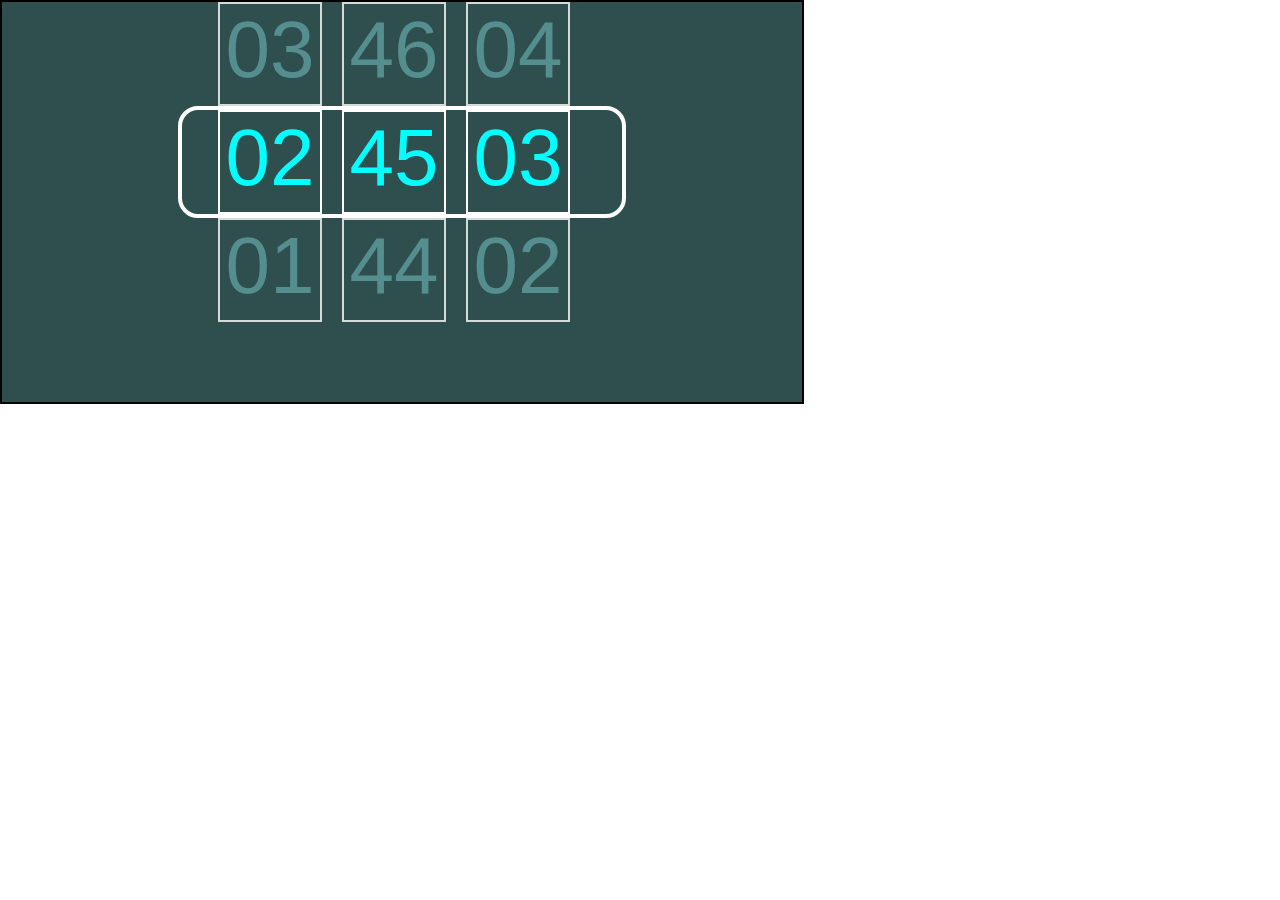
==== clock.html @ f2bb072b "First commit of the project......" ====
<html>
    <head>
        <title>Digi_Clock</title>
        <link href="css/stylesheet.css" type="text/css" rel="stylesheet">
        <link>
    </head>
    
    <body onload="update_clock();setInterval('update_clock()',1000)">
        <div id="main_box">
             <div id="row_1">
                 <div class="blocks" id="hrsp">h+</div>
                 &nbsp;&nbsp;&nbsp;
                 <div class="blocks" id="minp">m+</div>
                  &nbsp;&nbsp;&nbsp;
                 <div class="blocks" id="secp">s+</div>
                  &nbsp;&nbsp;&nbsp;
            </div> 
             <div id="row_2">
                 <div class="blocks" id="hrs">h</div>
                  &nbsp;&nbsp;&nbsp;
                 <div class="blocks" id="min">m</div>
                  &nbsp;&nbsp;&nbsp;
                 <div class="blocks" id="sec">s</div>
                  &nbsp;&nbsp;&nbsp;
            </div>
             <div id="row_3">
                 <div class="blocks" id="hrsn">h-</div>
                  &nbsp;&nbsp;&nbsp;
                 <div class="blocks" id="minn">m-</div>
                  &nbsp;&nbsp;&nbsp;
                 <div class="blocks" id="secn">s-</div>
                  &nbsp;&nbsp;&nbsp;
            </div>
        
        </div>
        <script>
           function update_clock()
            {
                dte=new Date;
                
                //for seconds
                var _sec=dte.getSeconds();
                var _secp=parseInt(_sec)+1;
                var _secn=_sec-1;
                
                _secn=(_secn==-1?"59":_secn);
                _secp=(_secp==60?"0":_secp);
                
                _sec=(_sec<10?"0":"")+_sec;
                _secp=(_secp<10?"0":"")+_secp;
                _secn=(_secn<10?"0":"")+_secn;
                
                document.getElementById("sec").innerHTML=_sec;
                document.getElementById("secn").innerHTML=_secn;
                document.getElementById("secp").innerHTML=_secp;
                
                
                //For minutes
                var _min=dte.getMinutes();
                var _minp=parseInt(_min)+1;
                var _minn=_min-1;
                
                _minn=(_minn==-1?"59":_minn);
                _minp=(_minp==60?"0":_minp);
                
                _min=(_min<10?"0":"")+_min;
                _minp=(_minp<10?"0":"")+_minp;
                _minn=(_minn<10?"0":"")+_minn;
                
                document.getElementById("min").innerHTML=_min;
                document.getElementById("minn").innerHTML=_minn;
                document.getElementById("minp").innerHTML=_minp;
                
                //hours
                
                var _hrs=dte.getHours();
                var _hrsp=parseInt(_hrs)+1;
                var _hrsn=_hrs-1;
                
                _hrsn=(_hrsn==-1?"23":_hrsn);
                _hrsp=(_hrsp==24?"0":_hrsp);
                
                _hrs=(_hrs<10?"0":"")+_hrs;
                _hrsp=(_hrsp<10?"0":"")+_hrsp;
                _hrsn=(_hrsn<10?"0":"")+_hrsn;
                
                document.getElementById("hrs").innerHTML=_hrs;
                document.getElementById("hrsn").innerHTML=_hrsn;
                document.getElementById("hrsp").innerHTML=_hrsp;
                
                
                
            }
        </script>
    </body>
</html>
---- css/stylesheet.css ----
#main_box {
    border: 2px solid black;
    width: 800px;
    height: 400px;
    display:inline-block;
    text-align: center;
    background-color:darkslategrey;
        
}

body {
    display: inline-block;
    text-align: center;
    margin: auto
}

.blocks {
    border: 2px solid white;
    width: 100px;
    height: 100px;
    display: inline-block;   
    font-family: sans-serif;
    font-size: 80px;
    opacity: 1.0;

}


#row_2 {
    color:cyan;
    border:4px solid white;
    width:440px;
    display: inline-block;
    border-radius: 20px;
}

#row_1 {
    color: cadetblue;
    opacity: 0.8;
}

#row_3 {
    color:cadetblue;
     opacity: 0.8;
}
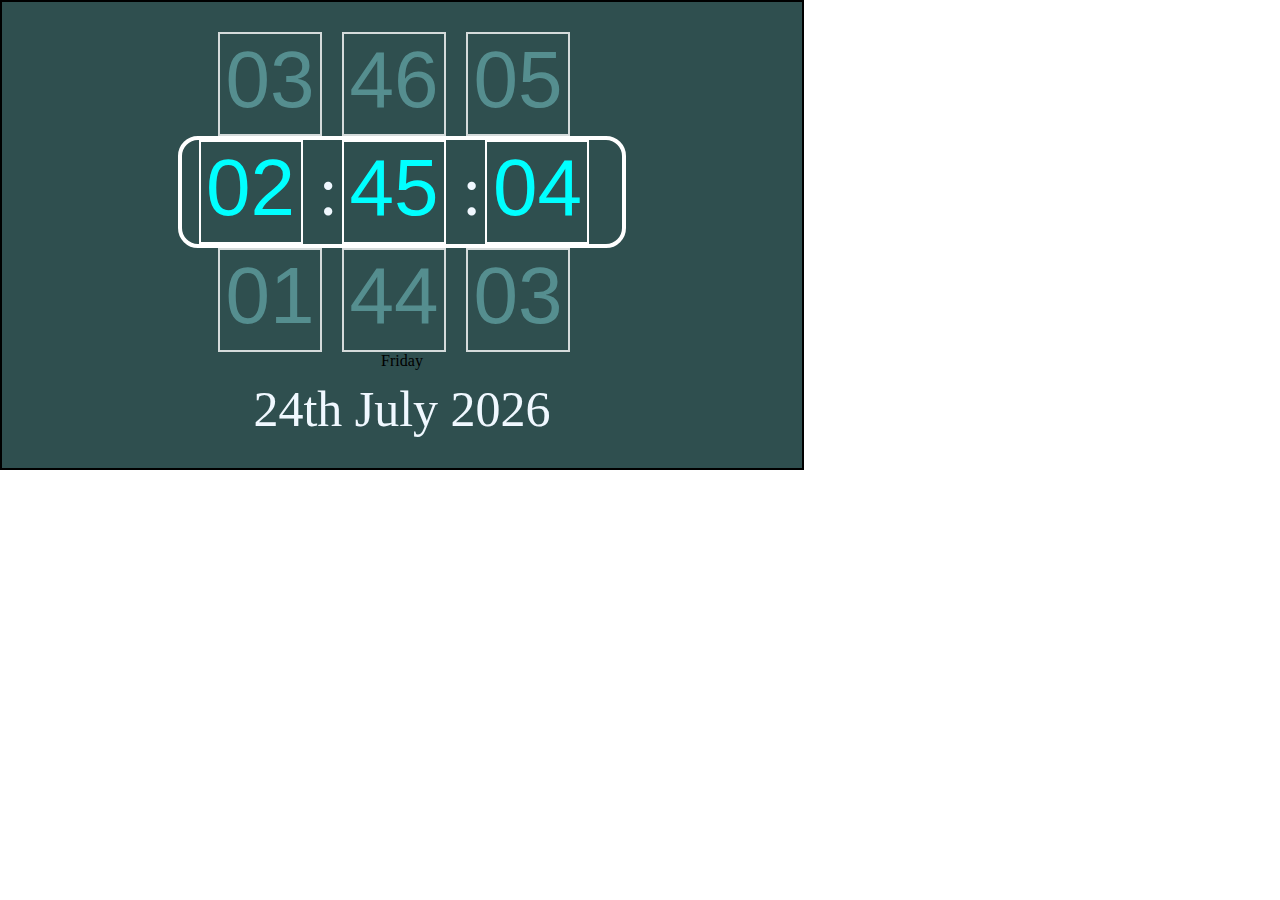
==== commit 0a88e0da: "Updated with tick feature and added Date." ====
--- a/clock.html
+++ b/clock.html
@@ -2,95 +2,47 @@
     <head>
         <title>Digi_Clock</title>
         <link href="css/stylesheet.css" type="text/css" rel="stylesheet">
-        <link>
+        <script src="js/script.js" type="text/javascript"></script>
+        
     </head>
     
     <body onload="update_clock();setInterval('update_clock()',1000)">
         <div id="main_box">
-             <div id="row_1">
-                 <div class="blocks" id="hrsp">h+</div>
-                 &nbsp;&nbsp;&nbsp;
-                 <div class="blocks" id="minp">m+</div>
-                  &nbsp;&nbsp;&nbsp;
-                 <div class="blocks" id="secp">s+</div>
-                  &nbsp;&nbsp;&nbsp;
-            </div> 
-             <div id="row_2">
-                 <div class="blocks" id="hrs">h</div>
-                  &nbsp;&nbsp;&nbsp;
-                 <div class="blocks" id="min">m</div>
-                  &nbsp;&nbsp;&nbsp;
-                 <div class="blocks" id="sec">s</div>
-                  &nbsp;&nbsp;&nbsp;
+            <div id="clock">
+                <div id="row_1">
+                     <div class="blocks" id="hrsp">h+</div>
+                     &nbsp;&nbsp;&nbsp;
+                     <div class="blocks" id="minp">m+</div>
+                      &nbsp;&nbsp;&nbsp;
+                     <div class="blocks" id="secp">s+</div>
+                      &nbsp;&nbsp;&nbsp;
+                </div> 
+                <div id="row_2">
+                     <div class="blocks" id="hrs">h</div>
+                      &nbsp;&nbsp;
+                          <div class="tick" id="tick_1">&nbsp;</div>
+                    <div class="blocks" id="min">m</div>
+                      &nbsp;&nbsp;
+                         <div class="tick" id="tick_2">&nbsp;</div>
+                     <div class="blocks" id="sec">s</div>
+                      &nbsp;&nbsp;&nbsp;
+                </div>
+                <div id="row_3">
+                     <div class="blocks" id="hrsn">h-</div>
+                      &nbsp;&nbsp;&nbsp;
+                     <div class="blocks" id="minn">m-</div>
+                      &nbsp;&nbsp;&nbsp;
+                     <div class="blocks" id="secn">s-</div>
+                      &nbsp;&nbsp;&nbsp;
             </div>
-             <div id="row_3">
-                 <div class="blocks" id="hrsn">h-</div>
-                  &nbsp;&nbsp;&nbsp;
-                 <div class="blocks" id="minn">m-</div>
-                  &nbsp;&nbsp;&nbsp;
-                 <div class="blocks" id="secn">s-</div>
-                  &nbsp;&nbsp;&nbsp;
-            </div>
+          </div>
+          
+          <div id="day">Wednesday<br></div>
+          <div id="date">
+                  24th August 2015
+          </div>
         
         </div>
-        <script>
-           function update_clock()
-            {
-                dte=new Date;
-                
-                //for seconds
-                var _sec=dte.getSeconds();
-                var _secp=parseInt(_sec)+1;
-                var _secn=_sec-1;
-                
-                _secn=(_secn==-1?"59":_secn);
-                _secp=(_secp==60?"0":_secp);
-                
-                _sec=(_sec<10?"0":"")+_sec;
-                _secp=(_secp<10?"0":"")+_secp;
-                _secn=(_secn<10?"0":"")+_secn;
-                
-                document.getElementById("sec").innerHTML=_sec;
-                document.getElementById("secn").innerHTML=_secn;
-                document.getElementById("secp").innerHTML=_secp;
-                
-                
-                //For minutes
-                var _min=dte.getMinutes();
-                var _minp=parseInt(_min)+1;
-                var _minn=_min-1;
-                
-                _minn=(_minn==-1?"59":_minn);
-                _minp=(_minp==60?"0":_minp);
-                
-                _min=(_min<10?"0":"")+_min;
-                _minp=(_minp<10?"0":"")+_minp;
-                _minn=(_minn<10?"0":"")+_minn;
-                
-                document.getElementById("min").innerHTML=_min;
-                document.getElementById("minn").innerHTML=_minn;
-                document.getElementById("minp").innerHTML=_minp;
-                
-                //hours
-                
-                var _hrs=dte.getHours();
-                var _hrsp=parseInt(_hrs)+1;
-                var _hrsn=_hrs-1;
-                
-                _hrsn=(_hrsn==-1?"23":_hrsn);
-                _hrsp=(_hrsp==24?"0":_hrsp);
-                
-                _hrs=(_hrs<10?"0":"")+_hrs;
-                _hrsp=(_hrsp<10?"0":"")+_hrsp;
-                _hrsn=(_hrsn<10?"0":"")+_hrsn;
-                
-                document.getElementById("hrs").innerHTML=_hrs;
-                document.getElementById("hrsn").innerHTML=_hrsn;
-                document.getElementById("hrsp").innerHTML=_hrsp;
-                
-                
-                
-            }
-        </script>
+        
     </body>
 </html>--- a/css/stylesheet.css
+++ b/css/stylesheet.css
@@ -2,10 +2,12 @@
 #main_box {
     border: 2px solid black;
     width: 800px;
-    height: 400px;
+    height: auto;
     display:inline-block;
     text-align: center;
     background-color:darkslategrey;
+    padding-bottom: 30px;
+    padding-top: 30px;
         
 }
 
@@ -44,3 +46,26 @@
     color:cadetblue;
      opacity: 0.8;
 }
+
+#clock {
+    
+}
+
+#date {
+    margin-top: 10px;
+    font-size: 50;
+    color: aliceblue;
+    
+}
+
+.tick {
+    
+    display: inline;
+    font-size: 70px;
+    color: aliceblue;
+ 
+}
+
+#date.div {
+    font-size: 20px;
+}
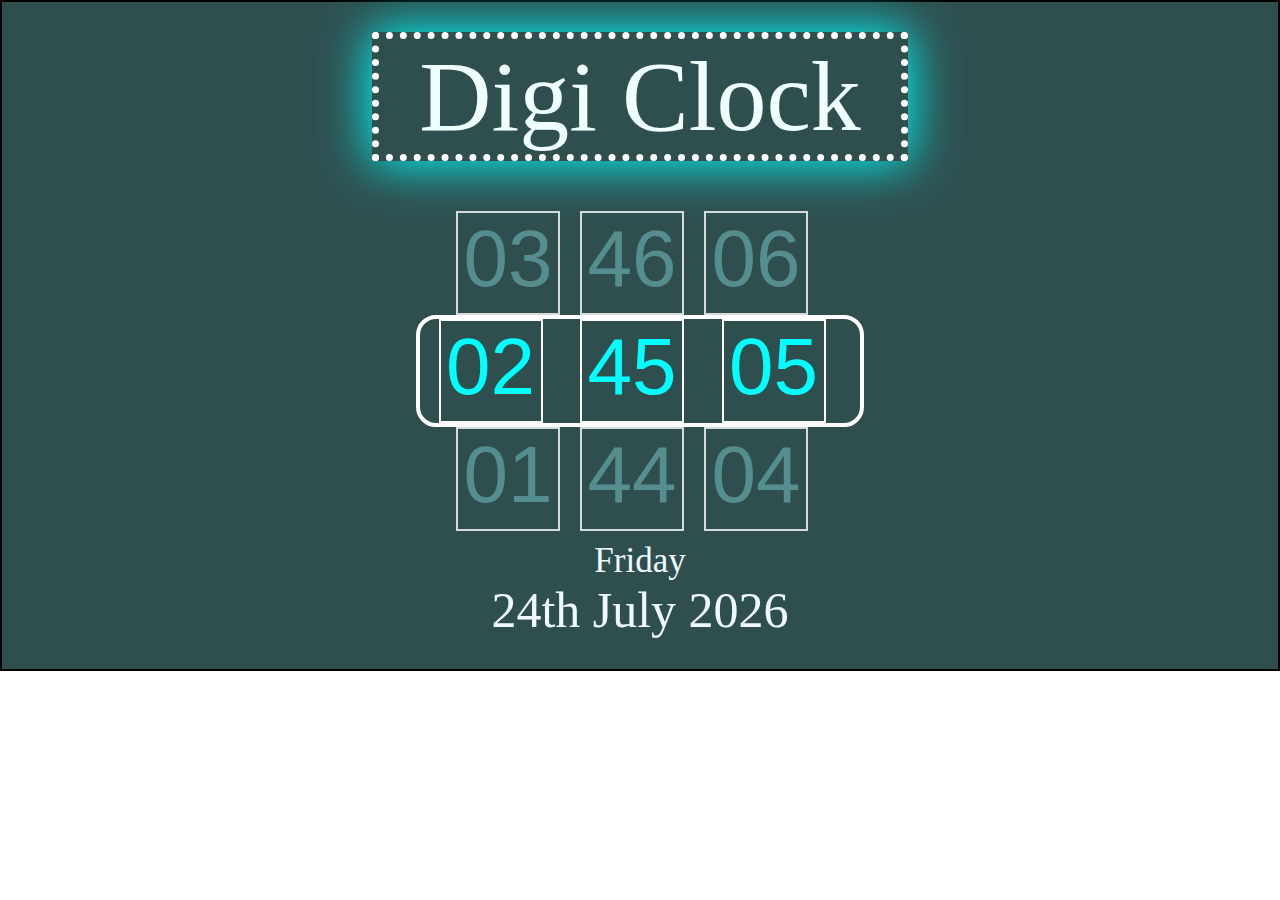
==== commit 9e111d24: "Adding Main Heading...." ====
--- a/clock.html
+++ b/clock.html
@@ -7,7 +7,10 @@
     </head>
     
     <body onload="update_clock();setInterval('update_clock()',1000)">
+       
         <div id="main_box">
+           
+           <div id="d_cl">Digi Clock</div>
             <div id="clock">
                 <div id="row_1">
                      <div class="blocks" id="hrsp">h+</div>
--- a/css/stylesheet.css
+++ b/css/stylesheet.css
@@ -1,20 +1,17 @@
-
 #main_box {
     border: 2px solid black;
-    width: 800px;
-    height: auto;
-    display:inline-block;
+    display:block;
     text-align: center;
     background-color:darkslategrey;
     padding-bottom: 30px;
     padding-top: 30px;
+    background-size:cover;
         
 }
 
 body {
-    display: inline-block;
     text-align: center;
-    margin: auto
+    margin: auto;
 }
 
 .blocks {
@@ -52,7 +49,6 @@
 }
 
 #date {
-    margin-top: 10px;
     font-size: 50;
     color: aliceblue;
     
@@ -66,6 +62,18 @@
  
 }
 
-#date.div {
-    font-size: 20px;
+#day {
+    margin-top: 10px;
+     font-size: 35px;
+     color: aliceblue;
 }
+#d_cl {
+    font-size: 100px;
+    margin-bottom: 50px;
+    border: 7px dotted white;
+    display: inline-block;
+    color: azure;
+    box-shadow: 0 0 50px 2px aqua;
+    padding-left: 40px;
+    padding-right: 40px;
+}
